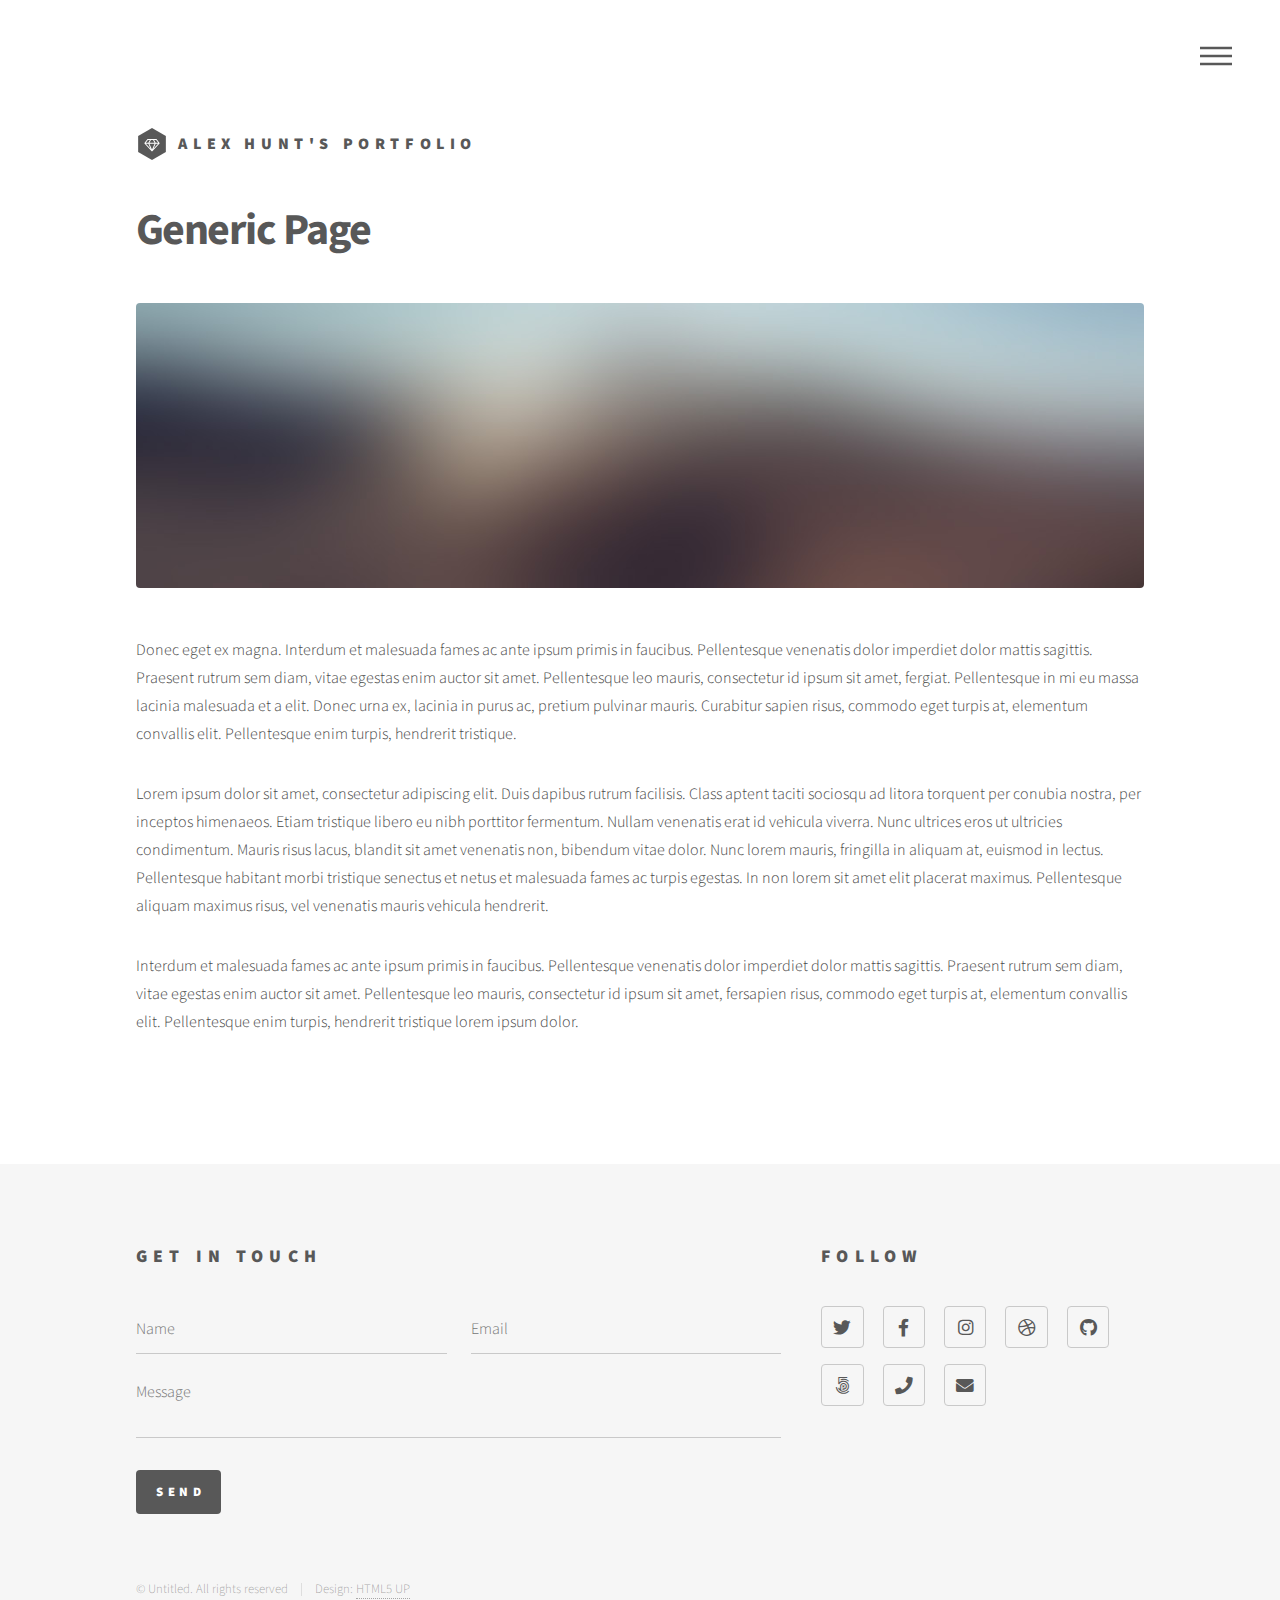
==== about.html @ 2ddec3df "Moved to HTML Template" ====
<!DOCTYPE HTML>
<!--
	Phantom by HTML5 UP
	html5up.net | @ajlkn
	Free for personal and commercial use under the CCA 3.0 license (html5up.net/license)
-->
<html>
	<head>
		<title>Generic - Phantom by HTML5 UP</title>
		<meta charset="utf-8" />
		<meta name="viewport" content="width=device-width, initial-scale=1, user-scalable=no" />
		<link rel="stylesheet" href="assets/css/main.css" />
		<noscript><link rel="stylesheet" href="assets/css/noscript.css" /></noscript>
	</head>
	<body class="is-preload">
		<!-- Wrapper -->
			<div id="wrapper">

				<!-- Header -->
					<header id="header">
						<div class="inner">

							<!-- Logo -->
							<a href="index.html" class="logo">
								<span class="symbol"><img src="../images/logo.svg" alt="" /></span><span class="title">Alex Hunt's Portfolio</span>
							</a>

							<!-- Nav -->
								<nav>
									<ul>
										<li><a href="#menu">Menu</a></li>
									</ul>
								</nav>

						</div>
					</header>

				<!-- Menu -->
					<nav id="menu">
						<h2>Menu</h2>
						<ul>
							<li><a href="index.html">Home</a></li>
							<li><a href="generic.html">Ipsum veroeros</a></li>
							<li><a href="generic.html">Tempus etiam</a></li>
							<li><a href="generic.html">Consequat dolor</a></li>
							<li><a href="elements.html">Elements</a></li>
						</ul>
					</nav>

				<!-- Main -->
					<div id="main">
						<div class="inner">
							<h1>Generic Page</h1>
							<span class="image main"><img src="images/pic13.jpg" alt="" /></span>
							<p>Donec eget ex magna. Interdum et malesuada fames ac ante ipsum primis in faucibus. Pellentesque venenatis dolor imperdiet dolor mattis sagittis. Praesent rutrum sem diam, vitae egestas enim auctor sit amet. Pellentesque leo mauris, consectetur id ipsum sit amet, fergiat. Pellentesque in mi eu massa lacinia malesuada et a elit. Donec urna ex, lacinia in purus ac, pretium pulvinar mauris. Curabitur sapien risus, commodo eget turpis at, elementum convallis elit. Pellentesque enim turpis, hendrerit tristique.</p>
							<p>Lorem ipsum dolor sit amet, consectetur adipiscing elit. Duis dapibus rutrum facilisis. Class aptent taciti sociosqu ad litora torquent per conubia nostra, per inceptos himenaeos. Etiam tristique libero eu nibh porttitor fermentum. Nullam venenatis erat id vehicula viverra. Nunc ultrices eros ut ultricies condimentum. Mauris risus lacus, blandit sit amet venenatis non, bibendum vitae dolor. Nunc lorem mauris, fringilla in aliquam at, euismod in lectus. Pellentesque habitant morbi tristique senectus et netus et malesuada fames ac turpis egestas. In non lorem sit amet elit placerat maximus. Pellentesque aliquam maximus risus, vel venenatis mauris vehicula hendrerit.</p>
							<p>Interdum et malesuada fames ac ante ipsum primis in faucibus. Pellentesque venenatis dolor imperdiet dolor mattis sagittis. Praesent rutrum sem diam, vitae egestas enim auctor sit amet. Pellentesque leo mauris, consectetur id ipsum sit amet, fersapien risus, commodo eget turpis at, elementum convallis elit. Pellentesque enim turpis, hendrerit tristique lorem ipsum dolor.</p>
						</div>
					</div>

				<!-- Footer -->
					<footer id="footer">
						<div class="inner">
							<section>
								<h2>Get in touch</h2>
								<form method="post" action="#">
									<div class="fields">
										<div class="field half">
											<input type="text" name="name" id="name" placeholder="Name" />
										</div>
										<div class="field half">
											<input type="email" name="email" id="email" placeholder="Email" />
										</div>
										<div class="field">
											<textarea name="message" id="message" placeholder="Message"></textarea>
										</div>
									</div>
									<ul class="actions">
										<li><input type="submit" value="Send" class="primary" /></li>
									</ul>
								</form>
							</section>
							<section>
								<h2>Follow</h2>
								<ul class="icons">
									<li><a href="#" class="icon brands style2 fa-twitter"><span class="label">Twitter</span></a></li>
									<li><a href="#" class="icon brands style2 fa-facebook-f"><span class="label">Facebook</span></a></li>
									<li><a href="#" class="icon brands style2 fa-instagram"><span class="label">Instagram</span></a></li>
									<li><a href="#" class="icon brands style2 fa-dribbble"><span class="label">Dribbble</span></a></li>
									<li><a href="#" class="icon brands style2 fa-github"><span class="label">GitHub</span></a></li>
									<li><a href="#" class="icon brands style2 fa-500px"><span class="label">500px</span></a></li>
									<li><a href="#" class="icon solid style2 fa-phone"><span class="label">Phone</span></a></li>
									<li><a href="#" class="icon solid style2 fa-envelope"><span class="label">Email</span></a></li>
								</ul>
							</section>
							<ul class="copyright">
								<li>&copy; Untitled. All rights reserved</li><li>Design: <a href="http://html5up.net">HTML5 UP</a></li>
							</ul>
						</div>
					</footer>

			</div>

		<!-- Scripts -->
			<script src="assets/js/jquery.min.js"></script>
			<script src="assets/js/browser.min.js"></script>
			<script src="assets/js/breakpoints.min.js"></script>
			<script src="assets/js/util.js"></script>
			<script src="assets/js/main.js"></script>

	</body>
</html>
---- assets/css/main.css ----
@import url(fontawesome-all.min.css);
@import url("https://fonts.googleapis.com/css?family=Source+Sans+Pro:300,700,900");

/*
	Phantom by HTML5 UP
	html5up.net | @ajlkn
	Free for personal and commercial use under the CCA 3.0 license (html5up.net/license)
*/

html, body, div, span, applet, object,
iframe, h1, h2, h3, h4, h5, h6, p, blockquote,
pre, a, abbr, acronym, address, big, cite,
code, del, dfn, em, img, ins, kbd, q, s, samp,
small, strike, strong, sub, sup, tt, var, b,
u, i, center, dl, dt, dd, ol, ul, li, fieldset,
form, label, legend, table, caption, tbody,
tfoot, thead, tr, th, td, article, aside,
canvas, details, embed, figure, figcaption,
footer, header, hgroup, menu, nav, output, ruby,
section, summary, time, mark, audio, video {
	margin: 0;
	padding: 0;
	border: 0;
	font-size: 100%;
	font: inherit;
	vertical-align: baseline;}

article, aside, details, figcaption, figure,
footer, header, hgroup, menu, nav, section {
	display: block;}

body {
	line-height: 1;
}

ol, ul {
	list-style: none;
}

blockquote, q {
	quotes: none;
}

	blockquote:before, blockquote:after, q:before, q:after {
		content: '';
		content: none;
	}

table {
	border-collapse: collapse;
	border-spacing: 0;
}

body {
	-webkit-text-size-adjust: none;
}

mark {
	background-color: transparent;
	color: inherit;
}

input::-moz-focus-inner {
	border: 0;
	padding: 0;
}

input, select, textarea {
	-moz-appearance: none;
	-webkit-appearance: none;
	-ms-appearance: none;
	appearance: none;
}

/* Basic */

	@-ms-viewport {
		width: device-width;
	}

	body {
		-ms-overflow-style: scrollbar;
	}

	@media screen and (max-width: 480px) {

		html, body {
			min-width: 320px;
		}

	}

	html {
		box-sizing: border-box;
	}

	*, *:before, *:after {
		box-sizing: inherit;
	}

	body {
		background: #ffffff;
	}

		body.is-preload *, body.is-preload *:before, body.is-preload *:after {
			-moz-animation: none !important;
			-webkit-animation: none !important;
			-ms-animation: none !important;
			animation: none !important;
			-moz-transition: none !important;
			-webkit-transition: none !important;
			-ms-transition: none !important;
			transition: none !important;
		}

/* Type */

	body, input, select, textarea {
		color: #585858;
		font-family: "Source Sans Pro", Helvetica, sans-serif;
		font-size: 16pt;
		font-weight: 300;
		line-height: 1.75;
	}

		@media screen and (max-width: 1680px) {

			body, input, select, textarea {
				font-size: 14pt;
			}

		}

		@media screen and (max-width: 1280px) {

			body, input, select, textarea {
				font-size: 12pt;
			}

		}

	a {
		-moz-transition: border-bottom-color 0.2s ease, color 0.2s ease;
		-webkit-transition: border-bottom-color 0.2s ease, color 0.2s ease;
		-ms-transition: border-bottom-color 0.2s ease, color 0.2s ease;
		transition: border-bottom-color 0.2s ease, color 0.2s ease;
		text-decoration: none;
		color: #585858;
		border-bottom: dotted 1px rgba(88, 88, 88, 0.5);
	}

		a:hover {
			border-bottom-color: transparent;
			color: #f2849e !important;
		}

	strong, b {
		font-weight: 900;
	}

	em, i {
		font-style: italic;
	}

	p {
		margin: 0 0 2em 0;
		color: #474747;
	}

	h1 {
		font-size: 2.75em;
		font-weight: 700;
		line-height: 1.3;
		margin: 0 0 1em 0;
		letter-spacing: -0.035em;
	}

		h1 a {
			color: inherit;
		}

		@media screen and (max-width: 736px) {

			h1 {
				font-size: 2em;
				margin: 0 0 1em 0;
			}

		}

		@media screen and (max-width: 360px) {

			h1 {
				font-size: 1.75em;
			}

		}

	h2, h3, h4, h5, h6 {
		font-weight: 900;
		line-height: 1.5;
		margin: 0 0 2em 0;
		text-transform: uppercase;
		letter-spacing: 0.35em;
	}

		h2 a, h3 a, h4 a, h5 a, h6 a {
			color: inherit;
		}

	h2 {
		font-size: 1.1em;
	}

	h3 {
		font-size: 1em;
	}

	h4 {
		font-size: 0.8em;
	}

	h5 {
		font-size: 0.8em;
	}

	h6 {
		font-size: 0.8em;
	}

	@media screen and (max-width: 980px) {

		h1 br, h2 br, h3 br, h4 br, h5 br, h6 br {
			display: none;
		}

	}

	@media screen and (max-width: 736px) {

		h2 {
			font-size: 1em;
		}

		h3 {
			font-size: 0.8em;
		}

	}

	sub {
		font-size: 0.8em;
		position: relative;
		top: 0.5em;
	}

	sup {
		font-size: 0.8em;
		position: relative;
		top: -0.5em;
	}

	blockquote {
		border-left: solid 4px #c9c9c9;
		font-style: italic;
		margin: 0 0 2em 0;
		padding: 0.5em 0 0.5em 2em;
	}

	code {
		background: rgba(144, 144, 144, 0.075);
		border-radius: 4px;
		border: solid 1px #c9c9c9;
		font-family: "Courier New", monospace;
		font-size: 0.9em;
		margin: 0 0.25em;
		padding: 0.25em 0.65em;
	}

	pre {
		-webkit-overflow-scrolling: touch;
		font-family: "Courier New", monospace;
		font-size: 0.9em;
		margin: 0 0 2em 0;
	}

		pre code {
			display: block;
			line-height: 1.75;
			padding: 1em 1.5em;
			overflow-x: auto;
		}

	hr {
		border: 0;
		border-bottom: solid 1px #c9c9c9;
		margin: 2em 0;
	}

		hr.major {
			margin: 3em 0;
		}

	.align-left {
		text-align: left;
	}

	.align-center {
		text-align: center;
	}

	.align-right {
		text-align: right;
	}

/* Row */

	.row {
		display: flex;
		flex-wrap: wrap;
		box-sizing: border-box;
		align-items: stretch;
	}

		.row > * {
			box-sizing: border-box;
		}

		.row.gtr-uniform > * > :last-child {
			margin-bottom: 0;
		}

		.row.aln-left {
			justify-content: flex-start;
		}

		.row.aln-center {
			justify-content: center;
		}

		.row.aln-right {
			justify-content: flex-end;
		}

		.row.aln-top {
			align-items: flex-start;
		}

		.row.aln-middle {
			align-items: center;
		}

		.row.aln-bottom {
			align-items: flex-end;
		}

		.row > .imp {
			order: -1;
		}

		.row > .col-1 {
			width: 8.33333%;
		}

		.row > .off-1 {
			margin-left: 8.33333%;
		}

		.row > .col-2 {
			width: 16.66667%;
		}

		.row > .off-2 {
			margin-left: 16.66667%;
		}

		.row > .col-3 {
			width: 25%;
		}

		.row > .off-3 {
			margin-left: 25%;
		}

		.row > .col-4 {
			width: 33.33333%;
		}

		.row > .off-4 {
			margin-left: 33.33333%;
		}

		.row > .col-5 {
			width: 41.66667%;
		}

		.row > .off-5 {
			margin-left: 41.66667%;
		}

		.row > .col-6 {
			width: 50%;
		}

		.row > .off-6 {
			margin-left: 50%;
		}

		.row > .col-7 {
			width: 58.33333%;
		}

		.row > .off-7 {
			margin-left: 58.33333%;
		}

		.row > .col-8 {
			width: 66.66667%;
		}

		.row > .off-8 {
			margin-left: 66.66667%;
		}

		.row > .col-9 {
			width: 75%;
		}

		.row > .off-9 {
			margin-left: 75%;
		}

		.row > .col-10 {
			width: 83.33333%;
		}

		.row > .off-10 {
			margin-left: 83.33333%;
		}

		.row > .col-11 {
			width: 91.66667%;
		}

		.row > .off-11 {
			margin-left: 91.66667%;
		}

		.row > .col-12 {
			width: 100%;
		}

		.row > .off-12 {
			margin-left: 100%;
		}

		.row.gtr-0 {
			margin-top: 0;
			margin-left: 0em;
		}

			.row.gtr-0 > * {
				padding: 0 0 0 0em;
			}

			.row.gtr-0.gtr-uniform {
				margin-top: 0em;
			}

				.row.gtr-0.gtr-uniform > * {
					padding-top: 0em;
				}

		.row.gtr-25 {
			margin-top: 0;
			margin-left: -0.5em;
		}

			.row.gtr-25 > * {
				padding: 0 0 0 0.5em;
			}

			.row.gtr-25.gtr-uniform {
				margin-top: -0.5em;
			}

				.row.gtr-25.gtr-uniform > * {
					padding-top: 0.5em;
				}

		.row.gtr-50 {
			margin-top: 0;
			margin-left: -1em;
		}

			.row.gtr-50 > * {
				padding: 0 0 0 1em;
			}

			.row.gtr-50.gtr-uniform {
				margin-top: -1em;
			}

				.row.gtr-50.gtr-uniform > * {
					padding-top: 1em;
				}

		.row {
			margin-top: 0;
			margin-left: -2em;
		}

			.row > * {
				padding: 0 0 0 2em;
			}

			.row.gtr-uniform {
				margin-top: -2em;
			}

				.row.gtr-uniform > * {
					padding-top: 2em;
				}

		.row.gtr-150 {
			margin-top: 0;
			margin-left: -3em;
		}

			.row.gtr-150 > * {
				padding: 0 0 0 3em;
			}

			.row.gtr-150.gtr-uniform {
				margin-top: -3em;
			}

				.row.gtr-150.gtr-uniform > * {
					padding-top: 3em;
				}

		.row.gtr-200 {
			margin-top: 0;
			margin-left: -4em;
		}

			.row.gtr-200 > * {
				padding: 0 0 0 4em;
			}

			.row.gtr-200.gtr-uniform {
				margin-top: -4em;
			}

				.row.gtr-200.gtr-uniform > * {
					padding-top: 4em;
				}

		@media screen and (max-width: 1680px) {

			.row {
				display: flex;
				flex-wrap: wrap;
				box-sizing: border-box;
				align-items: stretch;
			}

				.row > * {
					box-sizing: border-box;
				}

				.row.gtr-uniform > * > :last-child {
					margin-bottom: 0;
				}

				.row.aln-left {
					justify-content: flex-start;
				}

				.row.aln-center {
					justify-content: center;
				}

				.row.aln-right {
					justify-content: flex-end;
				}

				.row.aln-top {
					align-items: flex-start;
				}

				.row.aln-middle {
					align-items: center;
				}

				.row.aln-bottom {
					align-items: flex-end;
				}

				.row > .imp-xlarge {
					order: -1;
				}

				.row > .col-1-xlarge {
					width: 8.33333%;
				}

				.row > .off-1-xlarge {
					margin-left: 8.33333%;
				}

				.row > .col-2-xlarge {
					width: 16.66667%;
				}

				.row > .off-2-xlarge {
					margin-left: 16.66667%;
				}

				.row > .col-3-xlarge {
					width: 25%;
				}

				.row > .off-3-xlarge {
					margin-left: 25%;
				}

				.row > .col-4-xlarge {
					width: 33.33333%;
				}

				.row > .off-4-xlarge {
					margin-left: 33.33333%;
				}

				.row > .col-5-xlarge {
					width: 41.66667%;
				}

				.row > .off-5-xlarge {
					margin-left: 41.66667%;
				}

				.row > .col-6-xlarge {
					width: 50%;
				}

				.row > .off-6-xlarge {
					margin-left: 50%;
				}

				.row > .col-7-xlarge {
					width: 58.33333%;
				}

				.row > .off-7-xlarge {
					margin-left: 58.33333%;
				}

				.row > .col-8-xlarge {
					width: 66.66667%;
				}

				.row > .off-8-xlarge {
					margin-left: 66.66667%;
				}

				.row > .col-9-xlarge {
					width: 75%;
				}

				.row > .off-9-xlarge {
					margin-left: 75%;
				}

				.row > .col-10-xlarge {
					width: 83.33333%;
				}

				.row > .off-10-xlarge {
					margin-left: 83.33333%;
				}

				.row > .col-11-xlarge {
					width: 91.66667%;
				}

				.row > .off-11-xlarge {
					margin-left: 91.66667%;
				}

				.row > .col-12-xlarge {
					width: 100%;
				}

				.row > .off-12-xlarge {
					margin-left: 100%;
				}

				.row.gtr-0 {
					margin-top: 0;
					margin-left: 0em;
				}

					.row.gtr-0 > * {
						padding: 0 0 0 0em;
					}

					.row.gtr-0.gtr-uniform {
						margin-top: 0em;
					}

						.row.gtr-0.gtr-uniform > * {
							padding-top: 0em;
						}

				.row.gtr-25 {
					margin-top: 0;
					margin-left: -0.5em;
				}

					.row.gtr-25 > * {
						padding: 0 0 0 0.5em;
					}

					.row.gtr-25.gtr-uniform {
						margin-top: -0.5em;
					}

						.row.gtr-25.gtr-uniform > * {
							padding-top: 0.5em;
						}

				.row.gtr-50 {
					margin-top: 0;
					margin-left: -1em;
				}

					.row.gtr-50 > * {
						padding: 0 0 0 1em;
					}

					.row.gtr-50.gtr-uniform {
						margin-top: -1em;
					}

						.row.gtr-50.gtr-uniform > * {
							padding-top: 1em;
						}

				.row {
					margin-top: 0;
					margin-left: -2em;
				}

					.row > * {
						padding: 0 0 0 2em;
					}

					.row.gtr-uniform {
						margin-top: -2em;
					}

						.row.gtr-uniform > * {
							padding-top: 2em;
						}

				.row.gtr-150 {
					margin-top: 0;
					margin-left: -3em;
				}

					.row.gtr-150 > * {
						padding: 0 0 0 3em;
					}

					.row.gtr-150.gtr-uniform {
						margin-top: -3em;
					}

						.row.gtr-150.gtr-uniform > * {
							padding-top: 3em;
						}

				.row.gtr-200 {
					margin-top: 0;
					margin-left: -4em;
				}

					.row.gtr-200 > * {
						padding: 0 0 0 4em;
					}

					.row.gtr-200.gtr-uniform {
						margin-top: -4em;
					}

						.row.gtr-200.gtr-uniform > * {
							padding-top: 4em;
						}

		}

		@media screen and (max-width: 1280px) {

			.row {
				display: flex;
				flex-wrap: wrap;
				box-sizing: border-box;
				align-items: stretch;
			}

				.row > * {
					box-sizing: border-box;
				}

				.row.gtr-uniform > * > :last-child {
					margin-bottom: 0;
				}

				.row.aln-left {
					justify-content: flex-start;
				}

				.row.aln-center {
					justify-content: center;
				}

				.row.aln-right {
					justify-content: flex-end;
				}

				.row.aln-top {
					align-items: flex-start;
				}

				.row.aln-middle {
					align-items: center;
				}

				.row.aln-bottom {
					align-items: flex-end;
				}

				.row > .imp-large {
					order: -1;
				}

				.row > .col-1-large {
					width: 8.33333%;
				}

				.row > .off-1-large {
					margin-left: 8.33333%;
				}

				.row > .col-2-large {
					width: 16.66667%;
				}

				.row > .off-2-large {
					margin-left: 16.66667%;
				}

				.row > .col-3-large {
					width: 25%;
				}

				.row > .off-3-large {
					margin-left: 25%;
				}

				.row > .col-4-large {
					width: 33.33333%;
				}

				.row > .off-4-large {
					margin-left: 33.33333%;
				}

				.row > .col-5-large {
					width: 41.66667%;
				}

				.row > .off-5-large {
					margin-left: 41.66667%;
				}

				.row > .col-6-large {
					width: 50%;
				}

				.row > .off-6-large {
					margin-left: 50%;
				}

				.row > .col-7-large {
					width: 58.33333%;
				}

				.row > .off-7-large {
					margin-left: 58.33333%;
				}

				.row > .col-8-large {
					width: 66.66667%;
				}

				.row > .off-8-large {
					margin-left: 66.66667%;
				}

				.row > .col-9-large {
					width: 75%;
				}

				.row > .off-9-large {
					margin-left: 75%;
				}

				.row > .col-10-large {
					width: 83.33333%;
				}

				.row > .off-10-large {
					margin-left: 83.33333%;
				}

				.row > .col-11-large {
					width: 91.66667%;
				}

				.row > .off-11-large {
					margin-left: 91.66667%;
				}

				.row > .col-12-large {
					width: 100%;
				}

				.row > .off-12-large {
					margin-left: 100%;
				}

				.row.gtr-0 {
					margin-top: 0;
					margin-left: 0em;
				}

					.row.gtr-0 > * {
						padding: 0 0 0 0em;
					}

					.row.gtr-0.gtr-uniform {
						margin-top: 0em;
					}

						.row.gtr-0.gtr-uniform > * {
							padding-top: 0em;
						}

				.row.gtr-25 {
					margin-top: 0;
					margin-left: -0.5em;
				}

					.row.gtr-25 > * {
						padding: 0 0 0 0.5em;
					}

					.row.gtr-25.gtr-uniform {
						margin-top: -0.5em;
					}

						.row.gtr-25.gtr-uniform > * {
							padding-top: 0.5em;
						}

				.row.gtr-50 {
					margin-top: 0;
					margin-left: -1em;
				}

					.row.gtr-50 > * {
						padding: 0 0 0 1em;
					}

					.row.gtr-50.gtr-uniform {
						margin-top: -1em;
					}

						.row.gtr-50.gtr-uniform > * {
							padding-top: 1em;
						}

				.row {
					margin-top: 0;
					margin-left: -2em;
				}

					.row > * {
						padding: 0 0 0 2em;
					}

					.row.gtr-uniform {
						margin-top: -2em;
					}

						.row.gtr-uniform > * {
							padding-top: 2em;
						}

				.row.gtr-150 {
					margin-top: 0;
					margin-left: -3em;
				}

					.row.gtr-150 > * {
						padding: 0 0 0 3em;
					}

					.row.gtr-150.gtr-uniform {
						margin-top: -3em;
					}

						.row.gtr-150.gtr-uniform > * {
							padding-top: 3em;
						}

				.row.gtr-200 {
					margin-top: 0;
					margin-left: -4em;
				}

					.row.gtr-200 > * {
						padding: 0 0 0 4em;
					}

					.row.gtr-200.gtr-uniform {
						margin-top: -4em;
					}

						.row.gtr-200.gtr-uniform > * {
							padding-top: 4em;
						}

		}

		@media screen and (max-width: 980px) {

			.row {
				display: flex;
				flex-wrap: wrap;
				box-sizing: border-box;
				align-items: stretch;
			}

				.row > * {
					box-sizing: border-box;
				}

				.row.gtr-uniform > * > :last-child {
					margin-bottom: 0;
				}

				.row.aln-left {
					justify-content: flex-start;
				}

				.row.aln-center {
					justify-content: center;
				}

				.row.aln-right {
					justify-content: flex-end;
				}

				.row.aln-top {
					align-items: flex-start;
				}

				.row.aln-middle {
					align-items: center;
				}

				.row.aln-bottom {
					align-items: flex-end;
				}

				.row > .imp-medium {
					order: -1;
				}

				.row > .col-1-medium {
					width: 8.33333%;
				}

				.row > .off-1-medium {
					margin-left: 8.33333%;
				}

				.row > .col-2-medium {
					width: 16.66667%;
				}

				.row > .off-2-medium {
					margin-left: 16.66667%;
				}

				.row > .col-3-medium {
					width: 25%;
				}

				.row > .off-3-medium {
					margin-left: 25%;
				}

				.row > .col-4-medium {
					width: 33.33333%;
				}

				.row > .off-4-medium {
					margin-left: 33.33333%;
				}

				.row > .col-5-medium {
					width: 41.66667%;
				}

				.row > .off-5-medium {
					margin-left: 41.66667%;
				}

				.row > .col-6-medium {
					width: 50%;
				}

				.row > .off-6-medium {
					margin-left: 50%;
				}

				.row > .col-7-medium {
					width: 58.33333%;
				}

				.row > .off-7-medium {
					margin-left: 58.33333%;
				}

				.row > .col-8-medium {
					width: 66.66667%;
				}

				.row > .off-8-medium {
					margin-left: 66.66667%;
				}

				.row > .col-9-medium {
					width: 75%;
				}

				.row > .off-9-medium {
					margin-left: 75%;
				}

				.row > .col-10-medium {
					width: 83.33333%;
				}

				.row > .off-10-medium {
					margin-left: 83.33333%;
				}

				.row > .col-11-medium {
					width: 91.66667%;
				}

				.row > .off-11-medium {
					margin-left: 91.66667%;
				}

				.row > .col-12-medium {
					width: 100%;
				}

				.row > .off-12-medium {
					margin-left: 100%;
				}

				.row.gtr-0 {
					margin-top: 0;
					margin-left: 0em;
				}

					.row.gtr-0 > * {
						padding: 0 0 0 0em;
					}

					.row.gtr-0.gtr-uniform {
						margin-top: 0em;
					}

						.row.gtr-0.gtr-uniform > * {
							padding-top: 0em;
						}

				.row.gtr-25 {
					margin-top: 0;
					margin-left: -0.375em;
				}

					.row.gtr-25 > * {
						padding: 0 0 0 0.375em;
					}

					.row.gtr-25.gtr-uniform {
						margin-top: -0.375em;
					}

						.row.gtr-25.gtr-uniform > * {
							padding-top: 0.375em;
						}

				.row.gtr-50 {
					margin-top: 0;
					margin-left: -0.75em;
				}

					.row.gtr-50 > * {
						padding: 0 0 0 0.75em;
					}

					.row.gtr-50.gtr-uniform {
						margin-top: -0.75em;
					}

						.row.gtr-50.gtr-uniform > * {
							padding-top: 0.75em;
						}

				.row {
					margin-top: 0;
					margin-left: -1.5em;
				}

					.row > * {
						padding: 0 0 0 1.5em;
					}

					.row.gtr-uniform {
						margin-top: -1.5em;
					}

						.row.gtr-uniform > * {
							padding-top: 1.5em;
						}

				.row.gtr-150 {
					margin-top: 0;
					margin-left: -2.25em;
				}

					.row.gtr-150 > * {
						padding: 0 0 0 2.25em;
					}

					.row.gtr-150.gtr-uniform {
						margin-top: -2.25em;
					}

						.row.gtr-150.gtr-uniform > * {
							padding-top: 2.25em;
						}

				.row.gtr-200 {
					margin-top: 0;
					margin-left: -3em;
				}

					.row.gtr-200 > * {
						padding: 0 0 0 3em;
					}

					.row.gtr-200.gtr-uniform {
						margin-top: -3em;
					}

						.row.gtr-200.gtr-uniform > * {
							padding-top: 3em;
						}

		}

		@media screen and (max-width: 736px) {

			.row {
				display: flex;
				flex-wrap: wrap;
				box-sizing: border-box;
				align-items: stretch;
			}

				.row > * {
					box-sizing: border-box;
				}

				.row.gtr-uniform > * > :last-child {
					margin-bottom: 0;
				}

				.row.aln-left {
					justify-content: flex-start;
				}

				.row.aln-center {
					justify-content: center;
				}

				.row.aln-right {
					justify-content: flex-end;
				}

				.row.aln-top {
					align-items: flex-start;
				}

				.row.aln-middle {
					align-items: center;
				}

				.row.aln-bottom {
					align-items: flex-end;
				}

				.row > .imp-small {
					order: -1;
				}

				.row > .col-1-small {
					width: 8.33333%;
				}

				.row > .off-1-small {
					margin-left: 8.33333%;
				}

				.row > .col-2-small {
					width: 16.66667%;
				}

				.row > .off-2-small {
					margin-left: 16.66667%;
				}

				.row > .col-3-small {
					width: 25%;
				}

				.row > .off-3-small {
					margin-left: 25%;
				}

				.row > .col-4-small {
					width: 33.33333%;
				}

				.row > .off-4-small {
					margin-left: 33.33333%;
				}

				.row > .col-5-small {
					width: 41.66667%;
				}

				.row > .off-5-small {
					margin-left: 41.66667%;
				}

				.row > .col-6-small {
					width: 50%;
				}

				.row > .off-6-small {
					margin-left: 50%;
				}

				.row > .col-7-small {
					width: 58.33333%;
				}

				.row > .off-7-small {
					margin-left: 58.33333%;
				}

				.row > .col-8-small {
					width: 66.66667%;
				}

				.row > .off-8-small {
					margin-left: 66.66667%;
				}

				.row > .col-9-small {
					width: 75%;
				}

				.row > .off-9-small {
					margin-left: 75%;
				}

				.row > .col-10-small {
					width: 83.33333%;
				}

				.row > .off-10-small {
					margin-left: 83.33333%;
				}

				.row > .col-11-small {
					width: 91.66667%;
				}

				.row > .off-11-small {
					margin-left: 91.66667%;
				}

				.row > .col-12-small {
					width: 100%;
				}

				.row > .off-12-small {
					margin-left: 100%;
				}

				.row.gtr-0 {
					margin-top: 0;
					margin-left: 0em;
				}

					.row.gtr-0 > * {
						padding: 0 0 0 0em;
					}

					.row.gtr-0.gtr-uniform {
						margin-top: 0em;
					}

						.row.gtr-0.gtr-uniform > * {
							padding-top: 0em;
						}

				.row.gtr-25 {
					margin-top: 0;
					margin-left: -0.25em;
				}

					.row.gtr-25 > * {
						padding: 0 0 0 0.25em;
					}

					.row.gtr-25.gtr-uniform {
						margin-top: -0.25em;
					}

						.row.gtr-25.gtr-uniform > * {
							padding-top: 0.25em;
						}

				.row.gtr-50 {
					margin-top: 0;
					margin-left: -0.5em;
				}

					.row.gtr-50 > * {
						padding: 0 0 0 0.5em;
					}

					.row.gtr-50.gtr-uniform {
						margin-top: -0.5em;
					}

						.row.gtr-50.gtr-uniform > * {
							padding-top: 0.5em;
						}

				.row {
					margin-top: 0;
					margin-left: -1em;
				}

					.row > * {
						padding: 0 0 0 1em;
					}

					.row.gtr-uniform {
						margin-top: -1em;
					}

						.row.gtr-uniform > * {
							padding-top: 1em;
						}

				.row.gtr-150 {
					margin-top: 0;
					margin-left: -1.5em;
				}

					.row.gtr-150 > * {
						padding: 0 0 0 1.5em;
					}

					.row.gtr-150.gtr-uniform {
						margin-top: -1.5em;
					}

						.row.gtr-150.gtr-uniform > * {
							padding-top: 1.5em;
						}

				.row.gtr-200 {
					margin-top: 0;
					margin-left: -2em;
				}

					.row.gtr-200 > * {
						padding: 0 0 0 2em;
					}

					.row.gtr-200.gtr-uniform {
						margin-top: -2em;
					}

						.row.gtr-200.gtr-uniform > * {
							padding-top: 2em;
						}

		}

		@media screen and (max-width: 480px) {

			.row {
				display: flex;
				flex-wrap: wrap;
				box-sizing: border-box;
				align-items: stretch;
			}

				.row > * {
					box-sizing: border-box;
				}

				.row.gtr-uniform > * > :last-child {
					margin-bottom: 0;
				}

				.row.aln-left {
					justify-content: flex-start;
				}

				.row.aln-center {
					justify-content: center;
				}

				.row.aln-right {
					justify-content: flex-end;
				}

				.row.aln-top {
					align-items: flex-start;
				}

				.row.aln-middle {
					align-items: center;
				}

				.row.aln-bottom {
					align-items: flex-end;
				}

				.row > .imp-xsmall {
					order: -1;
				}

				.row > .col-1-xsmall {
					width: 8.33333%;
				}

				.row > .off-1-xsmall {
					margin-left: 8.33333%;
				}

				.row > .col-2-xsmall {
					width: 16.66667%;
				}

				.row > .off-2-xsmall {
					margin-left: 16.66667%;
				}

				.row > .col-3-xsmall {
					width: 25%;
				}

				.row > .off-3-xsmall {
					margin-left: 25%;
				}

				.row > .col-4-xsmall {
					width: 33.33333%;
				}

				.row > .off-4-xsmall {
					margin-left: 33.33333%;
				}

				.row > .col-5-xsmall {
					width: 41.66667%;
				}

				.row > .off-5-xsmall {
					margin-left: 41.66667%;
				}

				.row > .col-6-xsmall {
					width: 50%;
				}

				.row > .off-6-xsmall {
					margin-left: 50%;
				}

				.row > .col-7-xsmall {
					width: 58.33333%;
				}

				.row > .off-7-xsmall {
					margin-left: 58.33333%;
				}

				.row > .col-8-xsmall {
					width: 66.66667%;
				}

				.row > .off-8-xsmall {
					margin-left: 66.66667%;
				}

				.row > .col-9-xsmall {
					width: 75%;
				}

				.row > .off-9-xsmall {
					margin-left: 75%;
				}

				.row > .col-10-xsmall {
					width: 83.33333%;
				}

				.row > .off-10-xsmall {
					margin-left: 83.33333%;
				}

				.row > .col-11-xsmall {
					width: 91.66667%;
				}

				.row > .off-11-xsmall {
					margin-left: 91.66667%;
				}

				.row > .col-12-xsmall {
					width: 100%;
				}

				.row > .off-12-xsmall {
					margin-left: 100%;
				}

				.row.gtr-0 {
					margin-top: 0;
					margin-left: 0em;
				}

					.row.gtr-0 > * {
						padding: 0 0 0 0em;
					}

					.row.gtr-0.gtr-uniform {
						margin-top: 0em;
					}

						.row.gtr-0.gtr-uniform > * {
							padding-top: 0em;
						}

				.row.gtr-25 {
					margin-top: 0;
					margin-left: -0.25em;
				}

					.row.gtr-25 > * {
						padding: 0 0 0 0.25em;
					}

					.row.gtr-25.gtr-uniform {
						margin-top: -0.25em;
					}

						.row.gtr-25.gtr-uniform > * {
							padding-top: 0.25em;
						}

				.row.gtr-50 {
					margin-top: 0;
					margin-left: -0.5em;
				}

					.row.gtr-50 > * {
						padding: 0 0 0 0.5em;
					}

					.row.gtr-50.gtr-uniform {
						margin-top: -0.5em;
					}

						.row.gtr-50.gtr-uniform > * {
							padding-top: 0.5em;
						}

				.row {
					margin-top: 0;
					margin-left: -1em;
				}

					.row > * {
						padding: 0 0 0 1em;
					}

					.row.gtr-uniform {
						margin-top: -1em;
					}

						.row.gtr-uniform > * {
							padding-top: 1em;
						}

				.row.gtr-150 {
					margin-top: 0;
					margin-left: -1.5em;
				}

					.row.gtr-150 > * {
						padding: 0 0 0 1.5em;
					}

					.row.gtr-150.gtr-uniform {
						margin-top: -1.5em;
					}

						.row.gtr-150.gtr-uniform > * {
							padding-top: 1.5em;
						}

				.row.gtr-200 {
					margin-top: 0;
					margin-left: -2em;
				}

					.row.gtr-200 > * {
						padding: 0 0 0 2em;
					}

					.row.gtr-200.gtr-uniform {
						margin-top: -2em;
					}

						.row.gtr-200.gtr-uniform > * {
							padding-top: 2em;
						}

		}

/* Section/Article */

	section.special, article.special {
		text-align: center;
	}

	header p {
		margin-top: -1em;
	}

	@media screen and (max-width: 736px) {

		header p {
			margin-top: 0;
		}

	}

/* Icon */

	.icon {
		text-decoration: none;
		border-bottom: none;
		position: relative;
	}

		.icon:before {
			-moz-osx-font-smoothing: grayscale;
			-webkit-font-smoothing: antialiased;
			display: inline-block;
			font-style: normal;
			font-variant: normal;
			text-rendering: auto;
			line-height: 1;
			text-transform: none !important;
			font-family: 'Font Awesome 5 Free';
			font-weight: 400;
		}

		.icon > .label {
			display: none;
		}

		.icon:before {
			line-height: inherit;
		}

		.icon.solid:before {
			font-weight: 900;
		}

		.icon.brands:before {
			font-family: 'Font Awesome 5 Brands';
		}

		.icon.style2 {
			-moz-transition: background-color 0.2s ease-in-out, color 0.2s ease-in-out, border-color 0.2s ease-in-out;
			-webkit-transition: background-color 0.2s ease-in-out, color 0.2s ease-in-out, border-color 0.2s ease-in-out;
			-ms-transition: background-color 0.2s ease-in-out, color 0.2s ease-in-out, border-color 0.2s ease-in-out;
			transition: background-color 0.2s ease-in-out, color 0.2s ease-in-out, border-color 0.2s ease-in-out;
			background-color: transparent;
			border: solid 1px #c9c9c9;
			border-radius: 4px;
			width: 2.65em;
			height: 2.65em;
			display: inline-block;
			text-align: center;
			line-height: 2.65em;
			color: inherit;
		}

			.icon.style2:before {
				font-size: 1.1em;
			}

			.icon.style2:hover {
				color: #f2849e;
				border-color: #f2849e;
			}

			.icon.style2:active {
				background-color: rgba(242, 132, 158, 0.1);
			}

/* List */

	ol {
		list-style: decimal;
		margin: 0 0 2em 0;
		padding-left: 1.25em;
	}

		ol li {
			padding-left: 0.25em;
		}

	ul {
		list-style: disc;
		margin: 0 0 2em 0;
		padding-left: 1em;
	}

		ul li {
			padding-left: 0.5em;
		}

		ul.alt {
			list-style: none;
			padding-left: 0;
		}

			ul.alt li {
				border-top: solid 1px #c9c9c9;
				padding: 0.5em 0;
			}

				ul.alt li:first-child {
					border-top: 0;
					padding-top: 0;
				}

	dl {
		margin: 0 0 2em 0;
	}

		dl dt {
			display: block;
			font-weight: 900;
			margin: 0 0 1em 0;
		}

		dl dd {
			margin-left: 2em;
		}

/* Actions */

	ul.actions {
		display: -moz-flex;
		display: -webkit-flex;
		display: -ms-flex;
		display: flex;
		cursor: default;
		list-style: none;
		margin-left: -1em;
		padding-left: 0;
	}

		ul.actions li {
			padding: 0 0 0 1em;
			vertical-align: middle;
		}

		ul.actions.special {
			-moz-justify-content: center;
			-webkit-justify-content: center;
			-ms-justify-content: center;
			justify-content: center;
			width: 100%;
			margin-left: 0;
		}

			ul.actions.special li:first-child {
				padding-left: 0;
			}

		ul.actions.stacked {
			-moz-flex-direction: column;
			-webkit-flex-direction: column;
			-ms-flex-direction: column;
			flex-direction: column;
			margin-left: 0;
		}

			ul.actions.stacked li {
				padding: 1.3em 0 0 0;
			}

				ul.actions.stacked li:first-child {
					padding-top: 0;
				}

		ul.actions.fit {
			width: calc(100% + 1em);
		}

			ul.actions.fit li {
				-moz-flex-grow: 1;
				-webkit-flex-grow: 1;
				-ms-flex-grow: 1;
				flex-grow: 1;
				-moz-flex-shrink: 1;
				-webkit-flex-shrink: 1;
				-ms-flex-shrink: 1;
				flex-shrink: 1;
				width: 100%;
			}

				ul.actions.fit li > * {
					width: 100%;
				}

			ul.actions.fit.stacked {
				width: 100%;
			}

		@media screen and (max-width: 480px) {

			ul.actions:not(.fixed) {
				-moz-flex-direction: column;
				-webkit-flex-direction: column;
				-ms-flex-direction: column;
				flex-direction: column;
				margin-left: 0;
				width: 100% !important;
			}

				ul.actions:not(.fixed) li {
					-moz-flex-grow: 1;
					-webkit-flex-grow: 1;
					-ms-flex-grow: 1;
					flex-grow: 1;
					-moz-flex-shrink: 1;
					-webkit-flex-shrink: 1;
					-ms-flex-shrink: 1;
					flex-shrink: 1;
					padding: 1em 0 0 0;
					text-align: center;
					width: 100%;
				}

					ul.actions:not(.fixed) li > * {
						width: 100%;
					}

					ul.actions:not(.fixed) li:first-child {
						padding-top: 0;
					}

					ul.actions:not(.fixed) li input[type="submit"],
					ul.actions:not(.fixed) li input[type="reset"],
					ul.actions:not(.fixed) li input[type="button"],
					ul.actions:not(.fixed) li button,
					ul.actions:not(.fixed) li .button {
						width: 100%;
					}

						ul.actions:not(.fixed) li input[type="submit"].icon:before,
						ul.actions:not(.fixed) li input[type="reset"].icon:before,
						ul.actions:not(.fixed) li input[type="button"].icon:before,
						ul.actions:not(.fixed) li button.icon:before,
						ul.actions:not(.fixed) li .button.icon:before {
							margin-left: -0.5rem;
						}

		}

/* Icons */

	ul.icons {
		cursor: default;
		list-style: none;
		padding-left: 0;
		margin: -1em 0 2em -1em;
	}

		ul.icons li {
			display: inline-block;
			padding: 1em 0 0 1em;
		}

/* Form */

	form {
		margin: 0 0 2em 0;
		overflow-x: hidden;
	}

		form > :last-child {
			margin-bottom: 0;
		}

		form > .fields {
			display: -moz-flex;
			display: -webkit-flex;
			display: -ms-flex;
			display: flex;
			-moz-flex-wrap: wrap;
			-webkit-flex-wrap: wrap;
			-ms-flex-wrap: wrap;
			flex-wrap: wrap;
			width: calc(100% + 3em);
			margin: -1.5em 0 2em -1.5em;
		}

			form > .fields > .field {
				-moz-flex-grow: 0;
				-webkit-flex-grow: 0;
				-ms-flex-grow: 0;
				flex-grow: 0;
				-moz-flex-shrink: 0;
				-webkit-flex-shrink: 0;
				-ms-flex-shrink: 0;
				flex-shrink: 0;
				padding: 1.5em 0 0 1.5em;
				width: calc(100% - 1.5em);
			}

				form > .fields > .field.half {
					width: calc(50% - 0.75em);
				}

				form > .fields > .field.third {
					width: calc(100%/3 - 0.5em);
				}

				form > .fields > .field.quarter {
					width: calc(25% - 0.375em);
				}

		@media screen and (max-width: 480px) {

			form > .fields {
				width: calc(100% + 3em);
				margin: -1.5em 0 2em -1.5em;
			}

				form > .fields > .field {
					padding: 1.5em 0 0 1.5em;
					width: calc(100% - 1.5em);
				}

					form > .fields > .field.half {
						width: calc(100% - 1.5em);
					}

					form > .fields > .field.third {
						width: calc(100% - 1.5em);
					}

					form > .fields > .field.quarter {
						width: calc(100% - 1.5em);
					}

		}

	label {
		display: block;
		font-size: 0.9em;
		font-weight: 900;
		margin: 0 0 1em 0;
	}

	input[type="text"],
	input[type="password"],
	input[type="email"],
	input[type="tel"],
	select,
	textarea {
		-moz-appearance: none;
		-webkit-appearance: none;
		-ms-appearance: none;
		appearance: none;
		background-color: transparent;
		border: none;
		border-radius: 0;
		border-bottom: solid 1px #c9c9c9;
		color: inherit;
		display: block;
		outline: 0;
		padding: 0;
		text-decoration: none;
		width: 100%;
	}

		input[type="text"]:invalid,
		input[type="password"]:invalid,
		input[type="email"]:invalid,
		input[type="tel"]:invalid,
		select:invalid,
		textarea:invalid {
			box-shadow: none;
		}

		input[type="text"]:focus,
		input[type="password"]:focus,
		input[type="email"]:focus,
		input[type="tel"]:focus,
		select:focus,
		textarea:focus {
			border-bottom-color: #f2849e;
			box-shadow: inset 0 -1px 0 0 #f2849e;
		}

	select {
		background-image: url("data:image/svg+xml;charset=utf8,%3Csvg xmlns='http://www.w3.org/2000/svg' width='40' height='40' preserveAspectRatio='none' viewBox='0 0 40 40'%3E%3Cpath d='M9.4,12.3l10.4,10.4l10.4-10.4c0.2-0.2,0.5-0.4,0.9-0.4c0.3,0,0.6,0.1,0.9,0.4l3.3,3.3c0.2,0.2,0.4,0.5,0.4,0.9 c0,0.4-0.1,0.6-0.4,0.9L20.7,31.9c-0.2,0.2-0.5,0.4-0.9,0.4c-0.3,0-0.6-0.1-0.9-0.4L4.3,17.3c-0.2-0.2-0.4-0.5-0.4-0.9 c0-0.4,0.1-0.6,0.4-0.9l3.3-3.3c0.2-0.2,0.5-0.4,0.9-0.4S9.1,12.1,9.4,12.3z' fill='%23c9c9c9' /%3E%3C/svg%3E");
		background-size: 1.25rem;
		background-repeat: no-repeat;
		background-position: calc(100% - 1rem) center;
		height: 3em;
		padding-right: 3em;
		text-overflow: ellipsis;
	}

		select option {
			background: #ffffff;
		}

		select:focus::-ms-value {
			background-color: transparent;
		}

		select::-ms-expand {
			display: none;
		}

	input[type="text"],
	input[type="password"],
	input[type="email"],
	select {
		height: 3em;
	}

	textarea {
		padding: 0;
		min-height: 3.75em;
	}

	input[type="checkbox"],
	input[type="radio"] {
		-moz-appearance: none;
		-webkit-appearance: none;
		-ms-appearance: none;
		appearance: none;
		display: block;
		float: left;
		margin-right: -2em;
		opacity: 0;
		width: 1em;
		z-index: -1;
	}

		input[type="checkbox"] + label,
		input[type="radio"] + label {
			text-decoration: none;
			color: #585858;
			cursor: pointer;
			display: inline-block;
			font-size: 1em;
			font-weight: 300;
			padding-left: 2.55em;
			padding-right: 0.75em;
			position: relative;
		}

			input[type="checkbox"] + label:before,
			input[type="radio"] + label:before {
				-moz-osx-font-smoothing: grayscale;
				-webkit-font-smoothing: antialiased;
				display: inline-block;
				font-style: normal;
				font-variant: normal;
				text-rendering: auto;
				line-height: 1;
				text-transform: none !important;
				font-family: 'Font Awesome 5 Free';
				font-weight: 900;
			}

			input[type="checkbox"] + label:before,
			input[type="radio"] + label:before {
				border-radius: 4px;
				border: solid 1px #c9c9c9;
				content: '';
				display: inline-block;
				font-size: 0.8em;
				height: 2.25em;
				left: 0;
				line-height: 2.25em;
				position: absolute;
				text-align: center;
				top: 0;
				width: 2.25em;
			}

		input[type="checkbox"]:checked + label:before,
		input[type="radio"]:checked + label:before {
			background: #585858;
			border-color: #585858;
			color: #ffffff;
			content: '\f00c';
		}

		input[type="checkbox"]:focus + label:before,
		input[type="radio"]:focus + label:before {
			border-color: #f2849e;
			box-shadow: 0 0 0 1px #f2849e;
		}

	input[type="checkbox"] + label:before {
		border-radius: 4px;
	}

	input[type="radio"] + label:before {
		border-radius: 100%;
	}

/* Box */

	.box {
		border-radius: 4px;
		border: solid 1px #c9c9c9;
		margin-bottom: 2em;
		padding: 1.5em;
	}

		.box > :last-child,
		.box > :last-child > :last-child,
		.box > :last-child > :last-child > :last-child {
			margin-bottom: 0;
		}

		.box.alt {
			border: 0;
			border-radius: 0;
			padding: 0;
		}

/* Image */

	.image {
		border-radius: 4px;
		border: 0;
		display: inline-block;
		position: relative;
	}

		.image img {
			border-radius: 4px;
			display: block;
		}

		.image.left, .image.right {
			max-width: 40%;
		}

			.image.left img, .image.right img {
				width: 100%;
			}

		.image.left {
			float: left;
			padding: 0 1.5em 1em 0;
			top: 0.25em;
		}

		.image.right {
			float: right;
			padding: 0 0 1em 1.5em;
			top: 0.25em;
		}

		.image.fit {
			display: block;
			margin: 0 0 2em 0;
			width: 100%;
		}

			.image.fit img {
				width: 100%;
			}

		.image.main {
			display: block;
			margin: 0 0 3em 0;
			width: 100%;
		}

			.image.main img {
				width: 100%;
			}

			@media screen and (max-width: 736px) {

				.image.main {
					margin: 0 0 2em 0;
				}

			}

/* Table */

	.table-wrapper {
		-webkit-overflow-scrolling: touch;
		overflow-x: auto;
	}

	table {
		margin: 0 0 2em 0;
		width: 100%;
	}

		table tbody tr {
			border: solid 1px #c9c9c9;
			border-left: 0;
			border-right: 0;
		}

			table tbody tr:nth-child(2n + 1) {
				background-color: rgba(144, 144, 144, 0.075);
			}

		table td {
			padding: 0.75em 0.75em;
		}

		table th {
			font-size: 0.9em;
			font-weight: 900;
			padding: 0 0.75em 0.75em 0.75em;
			text-align: left;
		}

		table thead {
			border-bottom: solid 2px #c9c9c9;
		}

		table tfoot {
			border-top: solid 2px #c9c9c9;
		}

		table.alt {
			border-collapse: separate;
		}

			table.alt tbody tr td {
				border: solid 1px #c9c9c9;
				border-left-width: 0;
				border-top-width: 0;
			}

				table.alt tbody tr td:first-child {
					border-left-width: 1px;
				}

			table.alt tbody tr:first-child td {
				border-top-width: 1px;
			}

			table.alt thead {
				border-bottom: 0;
			}

			table.alt tfoot {
				border-top: 0;
			}

/* Button */

	input[type="submit"],
	input[type="reset"],
	input[type="button"],
	button,
	.button {
		-moz-appearance: none;
		-webkit-appearance: none;
		-ms-appearance: none;
		appearance: none;
		-moz-transition: background-color 0.2s ease-in-out, color 0.2s ease-in-out, box-shadow 0.2s ease-in-out;
		-webkit-transition: background-color 0.2s ease-in-out, color 0.2s ease-in-out, box-shadow 0.2s ease-in-out;
		-ms-transition: background-color 0.2s ease-in-out, color 0.2s ease-in-out, box-shadow 0.2s ease-in-out;
		transition: background-color 0.2s ease-in-out, color 0.2s ease-in-out, box-shadow 0.2s ease-in-out;
		background-color: transparent;
		border-radius: 4px;
		border: 0;
		box-shadow: inset 0 0 0 2px #585858;
		color: #585858 !important;
		cursor: pointer;
		display: inline-block;
		font-size: 0.8em;
		font-weight: 900;
		height: 3.5em;
		letter-spacing: 0.35em;
		line-height: 3.45em;
		overflow: hidden;
		padding: 0 1.25em 0 1.6em;
		text-align: center;
		text-decoration: none;
		text-overflow: ellipsis;
		text-transform: uppercase;
		white-space: nowrap;
	}

		input[type="submit"].icon:before,
		input[type="reset"].icon:before,
		input[type="button"].icon:before,
		button.icon:before,
		.button.icon:before {
			margin-right: 0.5em;
		}

		input[type="submit"].fit,
		input[type="reset"].fit,
		input[type="button"].fit,
		button.fit,
		.button.fit {
			width: 100%;
		}

		input[type="submit"]:hover,
		input[type="reset"]:hover,
		input[type="button"]:hover,
		button:hover,
		.button:hover {
			color: #f2849e !important;
			box-shadow: inset 0 0 0 2px #f2849e;
		}

		input[type="submit"]:active,
		input[type="reset"]:active,
		input[type="button"]:active,
		button:active,
		.button:active {
			background-color: rgba(242, 132, 158, 0.1);
		}

		input[type="submit"].small,
		input[type="reset"].small,
		input[type="button"].small,
		button.small,
		.button.small {
			font-size: 0.6em;
		}

		input[type="submit"].large,
		input[type="reset"].large,
		input[type="button"].large,
		button.large,
		.button.large {
			font-size: 1em;
		}

		input[type="submit"].primary,
		input[type="reset"].primary,
		input[type="button"].primary,
		button.primary,
		.button.primary {
			box-shadow: none;
			background-color: #585858;
			color: #ffffff !important;
		}

			input[type="submit"].primary:hover,
			input[type="reset"].primary:hover,
			input[type="button"].primary:hover,
			button.primary:hover,
			.button.primary:hover {
				background-color: #f2849e;
			}

			input[type="submit"].primary:active,
			input[type="reset"].primary:active,
			input[type="button"].primary:active,
			button.primary:active,
			.button.primary:active {
				background-color: #ee5f81;
			}

		input[type="submit"].disabled, input[type="submit"]:disabled,
		input[type="reset"].disabled,
		input[type="reset"]:disabled,
		input[type="button"].disabled,
		input[type="button"]:disabled,
		button.disabled,
		button:disabled,
		.button.disabled,
		.button:disabled {
			pointer-events: none;
			opacity: 0.25;
		}

/* Tiles */

	.tiles {
		display: -moz-flex;
		display: -webkit-flex;
		display: -ms-flex;
		display: flex;
		-moz-flex-wrap: wrap;
		-webkit-flex-wrap: wrap;
		-ms-flex-wrap: wrap;
		flex-wrap: wrap;
		postiion: relative;
		margin: -2.5em 0 0 -2.5em;
	}

		.tiles article {
			-moz-transition: -moz-transform 0.5s ease, opacity 0.5s ease;
			-webkit-transition: -webkit-transform 0.5s ease, opacity 0.5s ease;
			-ms-transition: -ms-transform 0.5s ease, opacity 0.5s ease;
			transition: transform 0.5s ease, opacity 0.5s ease;
			position: relative;
			width: calc(33.33333% - 2.5em);
			margin: 2.5em 0 0 2.5em;
		}
			.tiles article > .image {
				-moz-transition: -moz-transform 0.5s ease;
				-webkit-transition: -webkit-transform 0.5s ease;
				-ms-transition: -ms-transform 0.5s ease;
				transition: transform 0.5s ease;
				position: relative;
				display: block;
				width: 100%;
				border-radius: 4px;
				overflow: hidden;
			}

				.tiles article > .image img {
					display: block;
					width: 100%;
				}

				.tiles article > .image:before {
					pointer-events: none;
					-moz-transition: background-color 0.5s ease, opacity 0.5s ease;
					-webkit-transition: background-color 0.5s ease, opacity 0.5s ease;
					-ms-transition: background-color 0.5s ease, opacity 0.5s ease;
					transition: background-color 0.5s ease, opacity 0.5s ease;
					content: '';
					display: block;
					position: absolute;
					top: 0;
					left: 0;
					width: 100%;
					height: 100%;
					opacity: 1.0;
					z-index: 1;
					opacity: 0.8;
				}

				.tiles article > .image:after {
					pointer-events: none;
					-moz-transition: opacity 0.5s ease;
					-webkit-transition: opacity 0.5s ease;
					-ms-transition: opacity 0.5s ease;
					transition: opacity 0.5s ease;
					content: '';
					display: block;
					position: absolute;
					top: 0;
					left: 0;
					width: 100%;
					height: 100%;
					background-image: url("data:image/svg+xml;charset=utf8,%3Csvg xmlns='http://www.w3.org/2000/svg' width='100' height='100' viewBox='0 0 100 100' preserveAspectRatio='none'%3E%3Cstyle%3Eline %7B stroke-width: 0.25px%3B stroke: %23ffffff%3B %7D%3C/style%3E%3Cline x1='0' y1='0' x2='100' y2='100' /%3E%3Cline x1='100' y1='0' x2='0' y2='100' /%3E%3C/svg%3E");
					background-position: center;
					background-repeat: no-repeat;
					background-size: 100% 100%;
					opacity: 0.25;
					z-index: 2;
				}

			.tiles article > a {
				display: -moz-flex;
				display: -webkit-flex;
				display: -ms-flex;
				display: flex;
				-moz-flex-direction: column;
				-webkit-flex-direction: column;
				-ms-flex-direction: column;
				flex-direction: column;
				-moz-align-items: center;
				-webkit-align-items: center;
				-ms-align-items: center;
				align-items: center;
				-moz-justify-content: center;
				-webkit-justify-content: center;
				-ms-justify-content: center;
				justify-content: center;
				-moz-transition: background-color 0.5s ease, -moz-transform 0.5s ease;
				-webkit-transition: background-color 0.5s ease, -webkit-transform 0.5s ease;
				-ms-transition: background-color 0.5s ease, -ms-transform 0.5s ease;
				transition: background-color 0.5s ease, transform 0.5s ease;
				position: absolute;
				top: 0;
				left: 0;
				width: 100%;
				height: 100%;
				padding: 1em;
				border-radius: 4px;
				border-bottom: 0;
				color: #ffffff;
				text-align: center;
				text-decoration: none;
				z-index: 3;
			}

				.tiles article > a > :last-child {
					margin: 0;
				}

				.tiles article > a:hover {
					color: #ffffff !important;
				}

				.tiles article > a h2 {
					margin: 0;
				}

				.tiles article > a .content {
					-moz-transition: max-height 0.5s ease, opacity 0.5s ease;
					-webkit-transition: max-height 0.5s ease, opacity 0.5s ease;
					-ms-transition: max-height 0.5s ease, opacity 0.5s ease;
					transition: max-height 0.5s ease, opacity 0.5s ease;
					width: 100%;
					max-height: 0;
					line-height: 1.5;
					margin-top: 0.35em;
					opacity: 0;
				}
				.tiles article > a p{
					color: #ffffff;
				}

					.tiles article > a .content > :last-child {
						margin-bottom: 0;
					}

			.tiles article.style1 > .image:before {
				background-color: #f2849e;
			}

			.tiles article.style2 > .image:before {
				background-color: #7ecaf6;
			}

			.tiles article.style3 > .image:before {
				background-color: #7bd0c1;
			}

			.tiles article.style4 > .image:before {
				background-color: #c75b9b;
			}

			.tiles article.style5 > .image:before {
				background-color: #ae85ca;
			}

			.tiles article.style6 > .image:before {
				background-color: #8499e7;
			}

			body:not(.is-touch) .tiles article:hover > .image {
				-moz-transform: scale(1.1);
				-webkit-transform: scale(1.1);
				-ms-transform: scale(1.1);
				transform: scale(1.1);
			}

				body:not(.is-touch) .tiles article:hover > .image:before {
					background-color: #333333;
					opacity: 0.35;
				}

				body:not(.is-touch) .tiles article:hover > .image:after {
					opacity: 0;
				}

			body:not(.is-touch) .tiles article:hover .content {
				max-height: 15em;
				opacity: 1;
			}

		* + .tiles {
			margin-top: 2em;
		}

		body.is-preload .tiles article {
			-moz-transform: scale(0.9);
			-webkit-transform: scale(0.9);
			-ms-transform: scale(0.9);
			transform: scale(0.9);
			opacity: 0;
		}

		body.is-touch .tiles article .content {
			max-height: 15em;
			opacity: 1;
		}

		@media screen and (max-width: 1280px) {

			.tiles {
				margin: -1.25em 0 0 -1.25em;
			}

				.tiles article {
					width: calc(33.33333% - 1.25em);
					margin: 1.25em 0 0 1.25em;
				}

		}

		@media screen and (max-width: 980px) {

			.tiles {
				margin: -2.5em 0 0 -2.5em;
			}

				.tiles article {
					width: calc(50% - 2.5em);
					margin: 2.5em 0 0 2.5em;
				}

		}

		@media screen and (max-width: 736px) {

			.tiles {
				margin: -1.25em 0 0 -1.25em;
			}

				.tiles article {
					width: calc(50% - 1.25em);
					margin: 1.25em 0 0 1.25em;
				}

					.tiles article:hover > .image {
						-moz-transform: scale(1.0);
						-webkit-transform: scale(1.0);
						-ms-transform: scale(1.0);
						transform: scale(1.0);
					}

		}

		@media screen and (max-width: 480px) {

			.tiles {
				margin: 0;
			}

				.tiles article {
					width: 100%;
					margin: 1.25em 0 0 0;
				}

		}

/* Header */

	#header {
		padding: 8em 0 0.1em 0 ;
	}

		#header .logo {
			display: block;
			border-bottom: 0;
			color: inherit;
			font-weight: 900;
			letter-spacing: 0.35em;
			margin: 0 0 2.5em 0;
			text-decoration: none;
			text-transform: uppercase;
			display: inline-block;
		}

			#header .logo > * {
				display: inline-block;
				vertical-align: middle;
			}

			#header .logo .symbol {
				margin-right: 0.65em;
			}

				#header .logo .symbol img {
					display: block;
					width: 2em;
					height: 2em;
				}

		#header nav {
			position: fixed;
			right: 2em;
			top: 2em;
			z-index: 10000;
		}

			#header nav ul {
				display: -moz-flex;
				display: -webkit-flex;
				display: -ms-flex;
				display: flex;
				-moz-align-items: center;
				-webkit-align-items: center;
				-ms-align-items: center;
				align-items: center;
				list-style: none;
				margin: 0;
				padding: 0;
			}

				#header nav ul li {
					display: block;
					padding: 0;
				}

					#header nav ul li a {
						display: block;
						position: relative;
						height: 3em;
						line-height: 3em;
						padding: 0 1.5em;
						background-color: rgba(255, 255, 255, 0.5);
						border-radius: 4px;
						border: 0;
						font-size: 0.8em;
						font-weight: 900;
						letter-spacing: 0.35em;
						text-transform: uppercase;
					}

					#header nav ul li a[href="#menu"] {
						-webkit-tap-highlight-color: transparent;
						width: 4em;
						text-indent: 4em;
						font-size: 1em;
						overflow: hidden;
						padding: 0;
						white-space: nowrap;
					}

						#header nav ul li a[href="#menu"]:before, #header nav ul li a[href="#menu"]:after {
							-moz-transition: opacity 0.2s ease;
							-webkit-transition: opacity 0.2s ease;
							-ms-transition: opacity 0.2s ease;
							transition: opacity 0.2s ease;
							content: '';
							display: block;
							position: absolute;
							top: 0;
							left: 0;
							width: 100%;
							height: 100%;
							background-position: center;
							background-repeat: no-repeat;
							background-size: 2em 2em;
						}

						#header nav ul li a[href="#menu"]:before {
							background-image: url("data:image/svg+xml;charset=utf8,%3Csvg xmlns='http://www.w3.org/2000/svg' width='100' height='100' viewBox='0 0 100 100' preserveAspectRatio='none'%3E%3Cstyle%3Eline %7B stroke-width: 8px%3B stroke: %23f2849e%3B %7D%3C/style%3E%3Cline x1='0' y1='25' x2='100' y2='25' /%3E%3Cline x1='0' y1='50' x2='100' y2='50' /%3E%3Cline x1='0' y1='75' x2='100' y2='75' /%3E%3C/svg%3E");
							opacity: 0;
						}

						#header nav ul li a[href="#menu"]:after {
							background-image: url("data:image/svg+xml;charset=utf8,%3Csvg xmlns='http://www.w3.org/2000/svg' width='100' height='100' viewBox='0 0 100 100' preserveAspectRatio='none'%3E%3Cstyle%3Eline %7B stroke-width: 8px%3B stroke: %23585858%3B %7D%3C/style%3E%3Cline x1='0' y1='25' x2='100' y2='25' /%3E%3Cline x1='0' y1='50' x2='100' y2='50' /%3E%3Cline x1='0' y1='75' x2='100' y2='75' /%3E%3C/svg%3E");
							opacity: 1;
						}

						#header nav ul li a[href="#menu"]:hover:before {
							opacity: 1;
						}

						#header nav ul li a[href="#menu"]:hover:after {
							opacity: 0;
						}

		@media screen and (max-width: 736px) {

			#header {
				padding: 4em 0 0.1em 0 ;
			}

				#header nav {
					right: 0.5em;
					top: 0.5em;
				}

					#header nav ul li a[href="#menu"]:before, #header nav ul li a[href="#menu"]:after {
						background-size: 1.5em 1.5em;
					}

		}

/* Menu */

	#wrapper {
		-moz-transition: opacity 0.45s ease;
		-webkit-transition: opacity 0.45s ease;
		-ms-transition: opacity 0.45s ease;
		transition: opacity 0.45s ease;
		opacity: 1;
	}

	#menu {
		-moz-transform: translateX(22em);
		-webkit-transform: translateX(22em);
		-ms-transform: translateX(22em);
		transform: translateX(22em);
		-moz-transition: -moz-transform 0.45s ease, visibility 0.45s;
		-webkit-transition: -webkit-transform 0.45s ease, visibility 0.45s;
		-ms-transition: -ms-transform 0.45s ease, visibility 0.45s;
		transition: transform 0.45s ease, visibility 0.45s;
		position: fixed;
		top: 0;
		right: 0;
		width: 22em;
		max-width: 80%;
		height: 100%;
		-webkit-overflow-scrolling: touch;
		background: #585858;
		color: #ffffff;
		cursor: default;
		visibility: hidden;
		z-index: 10002;
	}

		#menu > .inner {
			-moz-transition: opacity 0.45s ease;
			-webkit-transition: opacity 0.45s ease;
			-ms-transition: opacity 0.45s ease;
			transition: opacity 0.45s ease;
			-webkit-overflow-scrolling: touch;
			position: absolute;
			top: 0;
			left: 0;
			width: 100%;
			height: 100%;
			padding: 2.75em;
			opacity: 0;
			overflow-y: auto;
		}

			#menu > .inner > ul {
				list-style: none;
				margin: 0 0 1em 0;
				padding: 0;
			}

				#menu > .inner > ul > li {
					padding: 0;
					border-top: solid 1px rgba(255, 255, 255, 0.15);
				}

					#menu > .inner > ul > li a {
						display: block;
						padding: 1em 0;
						line-height: 1.5;
						border: 0;
						color: inherit;
					}

					#menu > .inner > ul > li:first-child {
						border-top: 0;
						margin-top: -1em;
					}

		#menu > .close {
			-moz-transition: opacity 0.45s ease, -moz-transform 0.45s ease;
			-webkit-transition: opacity 0.45s ease, -webkit-transform 0.45s ease;
			-ms-transition: opacity 0.45s ease, -ms-transform 0.45s ease;
			transition: opacity 0.45s ease, transform 0.45s ease;
			-moz-transform: scale(0.25) rotate(180deg);
			-webkit-transform: scale(0.25) rotate(180deg);
			-ms-transform: scale(0.25) rotate(180deg);
			transform: scale(0.25) rotate(180deg);
			-webkit-tap-highlight-color: transparent;
			display: block;
			position: absolute;
			top: 2em;
			left: -6em;
			width: 6em;
			text-indent: 6em;
			height: 3em;
			border: 0;
			font-size: 1em;
			opacity: 0;
			overflow: hidden;
			padding: 0;
			white-space: nowrap;
		}

			#menu > .close:before, #menu > .close:after {
				-moz-transition: opacity 0.2s ease;
				-webkit-transition: opacity 0.2s ease;
				-ms-transition: opacity 0.2s ease;
				transition: opacity 0.2s ease;
				content: '';
				display: block;
				position: absolute;
				top: 0;
				left: 0;
				width: 100%;
				height: 100%;
				background-position: center;
				background-repeat: no-repeat;
				background-size: 2em 2em;
			}

			#menu > .close:before {
				background-image: url("data:image/svg+xml;charset=utf8,%3Csvg xmlns='http://www.w3.org/2000/svg' width='100' height='100' viewBox='0 0 100 100' preserveAspectRatio='none'%3E%3Cstyle%3Eline %7B stroke-width: 8px%3B stroke: %23f2849e%3B %7D%3C/style%3E%3Cline x1='15' y1='15' x2='85' y2='85' /%3E%3Cline x1='85' y1='15' x2='15' y2='85' /%3E%3C/svg%3E");
				opacity: 0;
			}

			#menu > .close:after {
				background-image: url("data:image/svg+xml;charset=utf8,%3Csvg xmlns='http://www.w3.org/2000/svg' width='100' height='100' viewBox='0 0 100 100' preserveAspectRatio='none'%3E%3Cstyle%3Eline %7B stroke-width: 8px%3B stroke: %23585858%3B %7D%3C/style%3E%3Cline x1='15' y1='15' x2='85' y2='85' /%3E%3Cline x1='85' y1='15' x2='15' y2='85' /%3E%3C/svg%3E");
				opacity: 1;
			}

			#menu > .close:hover:before {
				opacity: 1;
			}

			#menu > .close:hover:after {
				opacity: 0;
			}

		@media screen and (max-width: 736px) {

			#menu {
				-moz-transform: translateX(16.5em);
				-webkit-transform: translateX(16.5em);
				-ms-transform: translateX(16.5em);
				transform: translateX(16.5em);
				width: 16.5em;
			}

				#menu > .inner {
					padding: 2.75em 1.5em;
				}

				#menu > .close {
					top: 0.5em;
					left: -4.25em;
					width: 4.25em;
					text-indent: 4.25em;
				}

					#menu > .close:before, #menu > .close:after {
						background-size: 1.5em 1.5em;
					}

		}

	body.is-menu-visible #wrapper {
		pointer-events: none;
		cursor: default;
		opacity: 0.25;
	}

	body.is-menu-visible #menu {
		-moz-transform: translateX(0);
		-webkit-transform: translateX(0);
		-ms-transform: translateX(0);
		transform: translateX(0);
		visibility: visible;
	}

		body.is-menu-visible #menu > * {
			opacity: 1;
		}

		body.is-menu-visible #menu .close {
			-moz-transform: scale(1.0) rotate(0deg);
			-webkit-transform: scale(1.0) rotate(0deg);
			-ms-transform: scale(1.0) rotate(0deg);
			transform: scale(1.0) rotate(0deg);
			opacity: 1;
		}

/* Main */

	#main {
		padding: 0em 0 6em 0 ;
	}

		@media screen and (max-width: 736px) {

			#main {
				padding: 0em 0 4em 0 ;
			}

		}

/* Footer */

	#footer {
		padding: 5em 0 6em 0 ;
		background-color: #f6f6f6;
	}

		#footer > .inner {
			display: -moz-flex;
			display: -webkit-flex;
			display: -ms-flex;
			display: flex;
			-moz-flex-wrap: wrap;
			-webkit-flex-wrap: wrap;
			-ms-flex-wrap: wrap;
			flex-wrap: wrap;
			-moz-flex-direction: row;
			-webkit-flex-direction: row;
			-ms-flex-direction: row;
			flex-direction: row;
		}

			#footer > .inner > * > :last-child {
				margin-bottom: 0;
			}

			#footer > .inner section:nth-child(1) {
				width: calc(66% - 2.5em);
				margin-right: 2.5em;
			}

			#footer > .inner section:nth-child(2) {
				width: calc(33% - 2.5em);
				margin-left: 2.5em;
			}

			#footer > .inner .copyright {
				width: 100%;
				padding: 0;
				margin-top: 5em;
				list-style: none;
				font-size: 0.8em;
				color: rgba(88, 88, 88, 0.5);
			}

				#footer > .inner .copyright a {
					color: inherit;
				}

				#footer > .inner .copyright li {
					display: inline-block;
					border-left: solid 1px rgba(88, 88, 88, 0.15);
					line-height: 1;
					padding: 0 0 0 1em;
					margin: 0 0 0 1em;
				}

					#footer > .inner .copyright li:first-child {
						border-left: 0;
						padding-left: 0;
						margin-left: 0;
					}

		@media screen and (max-width: 1280px) {

			#footer {
				padding: 5em 0 3em 0 ;
			}

				#footer > .inner section:nth-child(1) {
					width: calc(66% - 1.25em);
					margin-right: 1.25em;
				}

				#footer > .inner section:nth-child(2) {
					width: calc(33% - 1.25em);
					margin-left: 1.25em;
				}

		}

		@media screen and (max-width: 980px) {

			#footer > .inner section:nth-child(1) {
				width: 66%;
				margin-right: 0;
			}

			#footer > .inner section:nth-child(2) {
				width: calc(33% - 2.5em);
				margin-left: 2.5em;
			}

		}

		@media screen and (max-width: 736px) {

			#footer {
				padding: 3em 0 1em 0 ;
			}

				#footer > .inner {
					-moz-flex-direction: column;
					-webkit-flex-direction: column;
					-ms-flex-direction: column;
					flex-direction: column;
				}

					#footer > .inner section:nth-child(1) {
						width: 100%;
						margin-right: 0;
						margin: 3em 0 0 0;
					}

					#footer > .inner section:nth-child(2) {
						-moz-order: -1;
						-webkit-order: -1;
						-ms-order: -1;
						order: -1;
						width: 100%;
						margin-left: 0;
					}

					#footer > .inner .copyright {
						margin-top: 3em;
					}

		}

		@media screen and (max-width: 480px) {

			#footer > .inner .copyright {
				margin-top: 3em;
			}

				#footer > .inner .copyright li {
					border-left: 0;
					padding-left: 0;
					margin: 0.75em 0 0 0;
					display: block;
					line-height: inherit;
				}

					#footer > .inner .copyright li:first-child {
						margin-top: 0;
					}

		}

/* Wrapper */

	#wrapper > * > .inner {
		width: 100%;
		max-width: 68em;
		margin: 0 auto;
		padding: 0 2.5em;
	}

		@media screen and (max-width: 736px) {

			#wrapper > * > .inner {
				padding: 0 1.25em;
			}

		}
---- assets/css/noscript.css ----
/*
	Phantom by HTML5 UP
	html5up.net | @ajlkn
	Free for personal and commercial use under the CCA 3.0 license (html5up.net/license)
*/

/* Tiles */

	body.is-preload .tiles article {
		-moz-transform: none;
		-webkit-transform: none;
		-ms-transform: none;
		transform: none;
		opacity: 1;
	}
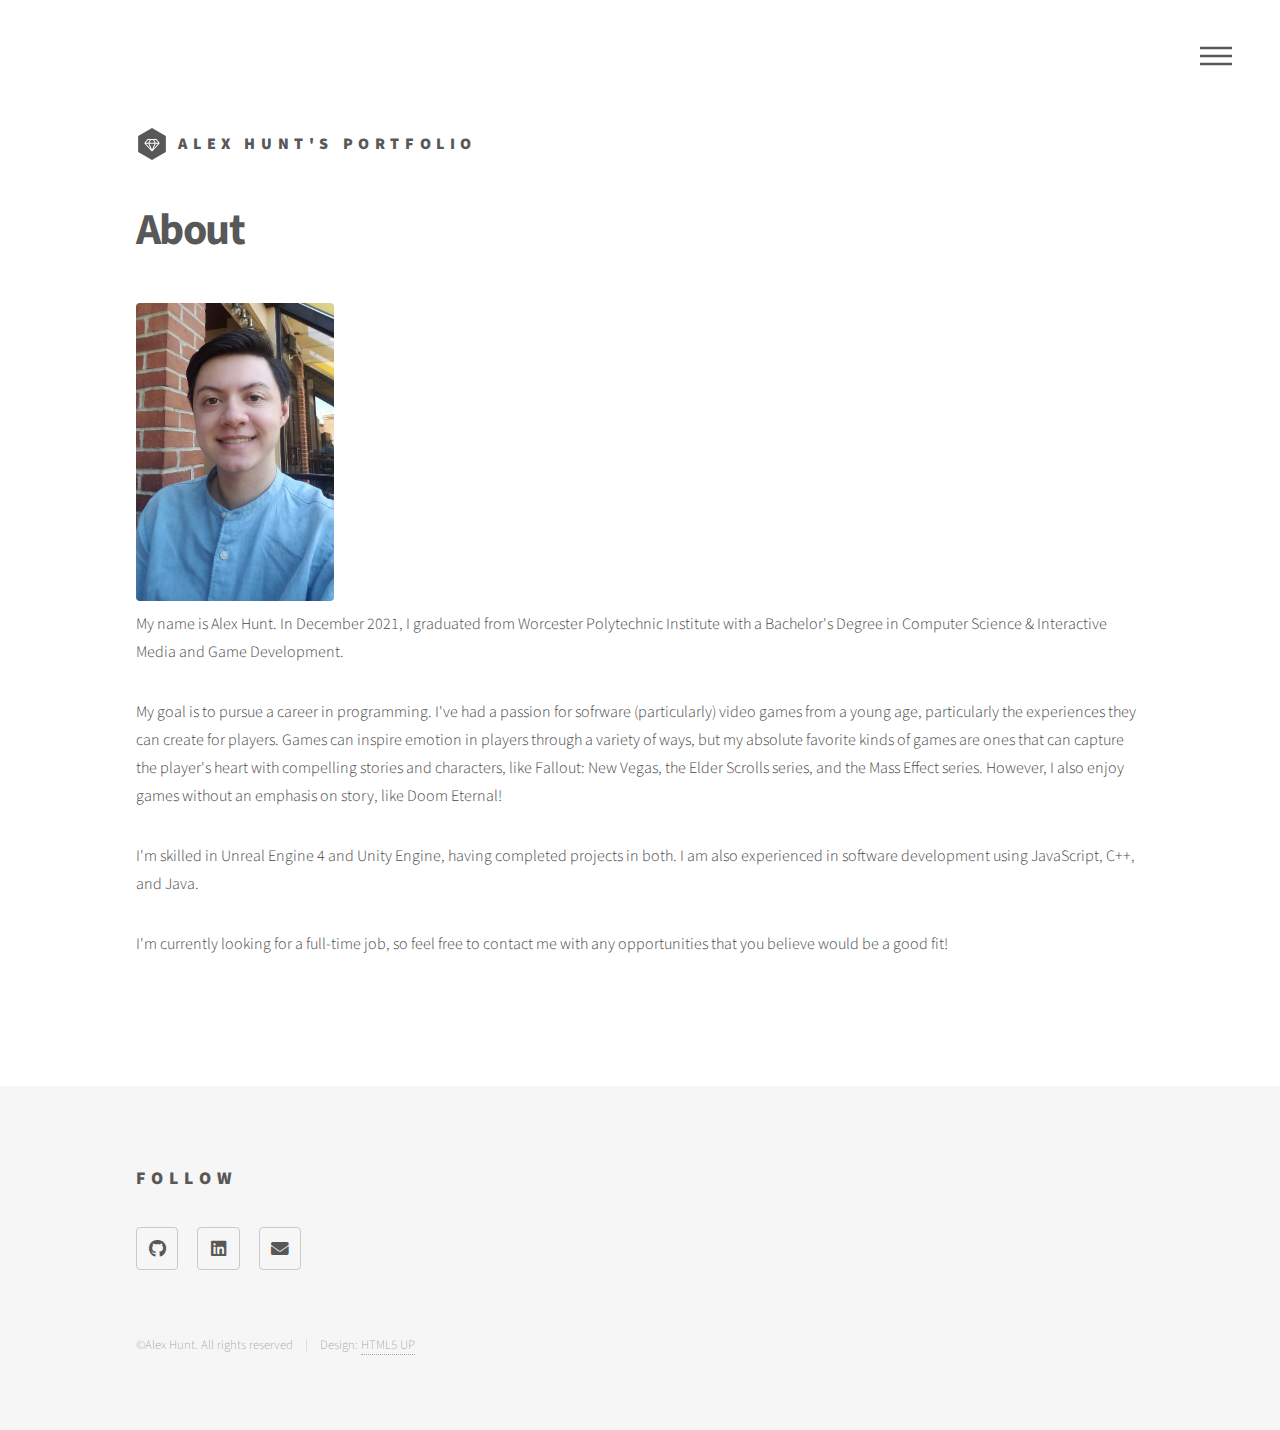
==== commit 3e4cf567: "Updated text to reflect graduation" ====
--- a/about.html
+++ b/about.html
@@ -6,7 +6,7 @@
 -->
 <html>
 	<head>
-		<title>Generic - Phantom by HTML5 UP</title>
+		<title>Alex Hunt - About</title>
 		<meta charset="utf-8" />
 		<meta name="viewport" content="width=device-width, initial-scale=1, user-scalable=no" />
 		<link rel="stylesheet" href="assets/css/main.css" />
@@ -22,7 +22,7 @@
 
 							<!-- Logo -->
 							<a href="index.html" class="logo">
-								<span class="symbol"><img src="../images/logo.svg" alt="" /></span><span class="title">Alex Hunt's Portfolio</span>
+								<span class="symbol"><img src="images/logo.svg" alt="" /></span><span class="title">Alex Hunt's Portfolio</span>
 							</a>
 
 							<!-- Nav -->
@@ -40,64 +40,50 @@
 						<h2>Menu</h2>
 						<ul>
 							<li><a href="index.html">Home</a></li>
-							<li><a href="generic.html">Ipsum veroeros</a></li>
-							<li><a href="generic.html">Tempus etiam</a></li>
-							<li><a href="generic.html">Consequat dolor</a></li>
-							<li><a href="elements.html">Elements</a></li>
+							<li><a href="about.html">About</a></li>
+							<li><a href="projects.html">Projects</a></li>
+							<li><a href="resume.html">Resume</a></li>
+							<li><a href="contact.html">Contact</a></li>
 						</ul>
 					</nav>
 
 				<!-- Main -->
 					<div id="main">
 						<div class="inner">
-							<h1>Generic Page</h1>
-							<span class="image main"><img src="images/pic13.jpg" alt="" /></span>
-							<p>Donec eget ex magna. Interdum et malesuada fames ac ante ipsum primis in faucibus. Pellentesque venenatis dolor imperdiet dolor mattis sagittis. Praesent rutrum sem diam, vitae egestas enim auctor sit amet. Pellentesque leo mauris, consectetur id ipsum sit amet, fergiat. Pellentesque in mi eu massa lacinia malesuada et a elit. Donec urna ex, lacinia in purus ac, pretium pulvinar mauris. Curabitur sapien risus, commodo eget turpis at, elementum convallis elit. Pellentesque enim turpis, hendrerit tristique.</p>
-							<p>Lorem ipsum dolor sit amet, consectetur adipiscing elit. Duis dapibus rutrum facilisis. Class aptent taciti sociosqu ad litora torquent per conubia nostra, per inceptos himenaeos. Etiam tristique libero eu nibh porttitor fermentum. Nullam venenatis erat id vehicula viverra. Nunc ultrices eros ut ultricies condimentum. Mauris risus lacus, blandit sit amet venenatis non, bibendum vitae dolor. Nunc lorem mauris, fringilla in aliquam at, euismod in lectus. Pellentesque habitant morbi tristique senectus et netus et malesuada fames ac turpis egestas. In non lorem sit amet elit placerat maximus. Pellentesque aliquam maximus risus, vel venenatis mauris vehicula hendrerit.</p>
-							<p>Interdum et malesuada fames ac ante ipsum primis in faucibus. Pellentesque venenatis dolor imperdiet dolor mattis sagittis. Praesent rutrum sem diam, vitae egestas enim auctor sit amet. Pellentesque leo mauris, consectetur id ipsum sit amet, fersapien risus, commodo eget turpis at, elementum convallis elit. Pellentesque enim turpis, hendrerit tristique lorem ipsum dolor.</p>
+							<h1>About</h1>
+							<span class="image"><img src="images/alex.jpg" alt="" width="198" height="298"/></span>
+							<p>My name is Alex Hunt. In December 2021, I graduated from Worcester Polytechnic Institute
+								with a Bachelor's Degree in Computer Science & Interactive Media and Game Development.</p>
+							<p>My goal is to pursue a career in programming. I've had a passion for sofrware
+								(particularly) video games from a young age, particularly the experiences they can create
+								for players. Games can inspire emotion in players through a variety of ways, but my
+								absolute favorite kinds of games are ones that can capture the player's heart with
+								compelling stories and characters, like Fallout: New Vegas, the Elder Scrolls series,
+								and the Mass Effect series. However, I also
+							enjoy games without an emphasis on story, like Doom Eternal!</p>
+							<p>I'm skilled in Unreal Engine 4 and Unity Engine, having completed projects in both. I am
+								also experienced in software development using JavaScript, C++, and Java.</p>
+							<p>I'm currently looking for a full-time job, so feel free to contact me with any opportunities
+								that you believe would be a good fit!</p>
 						</div>
 					</div>
 
 				<!-- Footer -->
-					<footer id="footer">
-						<div class="inner">
-							<section>
-								<h2>Get in touch</h2>
-								<form method="post" action="#">
-									<div class="fields">
-										<div class="field half">
-											<input type="text" name="name" id="name" placeholder="Name" />
-										</div>
-										<div class="field half">
-											<input type="email" name="email" id="email" placeholder="Email" />
-										</div>
-										<div class="field">
-											<textarea name="message" id="message" placeholder="Message"></textarea>
-										</div>
-									</div>
-									<ul class="actions">
-										<li><input type="submit" value="Send" class="primary" /></li>
-									</ul>
-								</form>
-							</section>
-							<section>
-								<h2>Follow</h2>
-								<ul class="icons">
-									<li><a href="#" class="icon brands style2 fa-twitter"><span class="label">Twitter</span></a></li>
-									<li><a href="#" class="icon brands style2 fa-facebook-f"><span class="label">Facebook</span></a></li>
-									<li><a href="#" class="icon brands style2 fa-instagram"><span class="label">Instagram</span></a></li>
-									<li><a href="#" class="icon brands style2 fa-dribbble"><span class="label">Dribbble</span></a></li>
-									<li><a href="#" class="icon brands style2 fa-github"><span class="label">GitHub</span></a></li>
-									<li><a href="#" class="icon brands style2 fa-500px"><span class="label">500px</span></a></li>
-									<li><a href="#" class="icon solid style2 fa-phone"><span class="label">Phone</span></a></li>
-									<li><a href="#" class="icon solid style2 fa-envelope"><span class="label">Email</span></a></li>
-								</ul>
-							</section>
-							<ul class="copyright">
-								<li>&copy; Untitled. All rights reserved</li><li>Design: <a href="http://html5up.net">HTML5 UP</a></li>
+				<footer id="footer">
+					<div class="inner">
+						<section>
+							<h2>Follow</h2>
+							<ul class="icons">
+								<li><a href="https://github.com/alexmhunt" class="icon brands style2 fa-github"><span class="label">GitHub</span></a></li>
+								<li><a href="https://www.linkedin.com/in/alex-hunt-6887a7192/" class="icon brands style2 fa-linkedin"><span class="label">500px</span></a></li>
+								<li><a href="mailto:alexmhunt3@gmail.com" class="icon solid style2 fa-envelope"><span class="label">Email</span></a></li>
 							</ul>
-						</div>
-					</footer>
+						</section>
+						<ul class="copyright">
+							<li>&copy;Alex Hunt. All rights reserved</li><li>Design: <a href="http://html5up.net">HTML5 UP</a></li>
+						</ul>
+					</div>
+				</footer>
 
 			</div>
 
